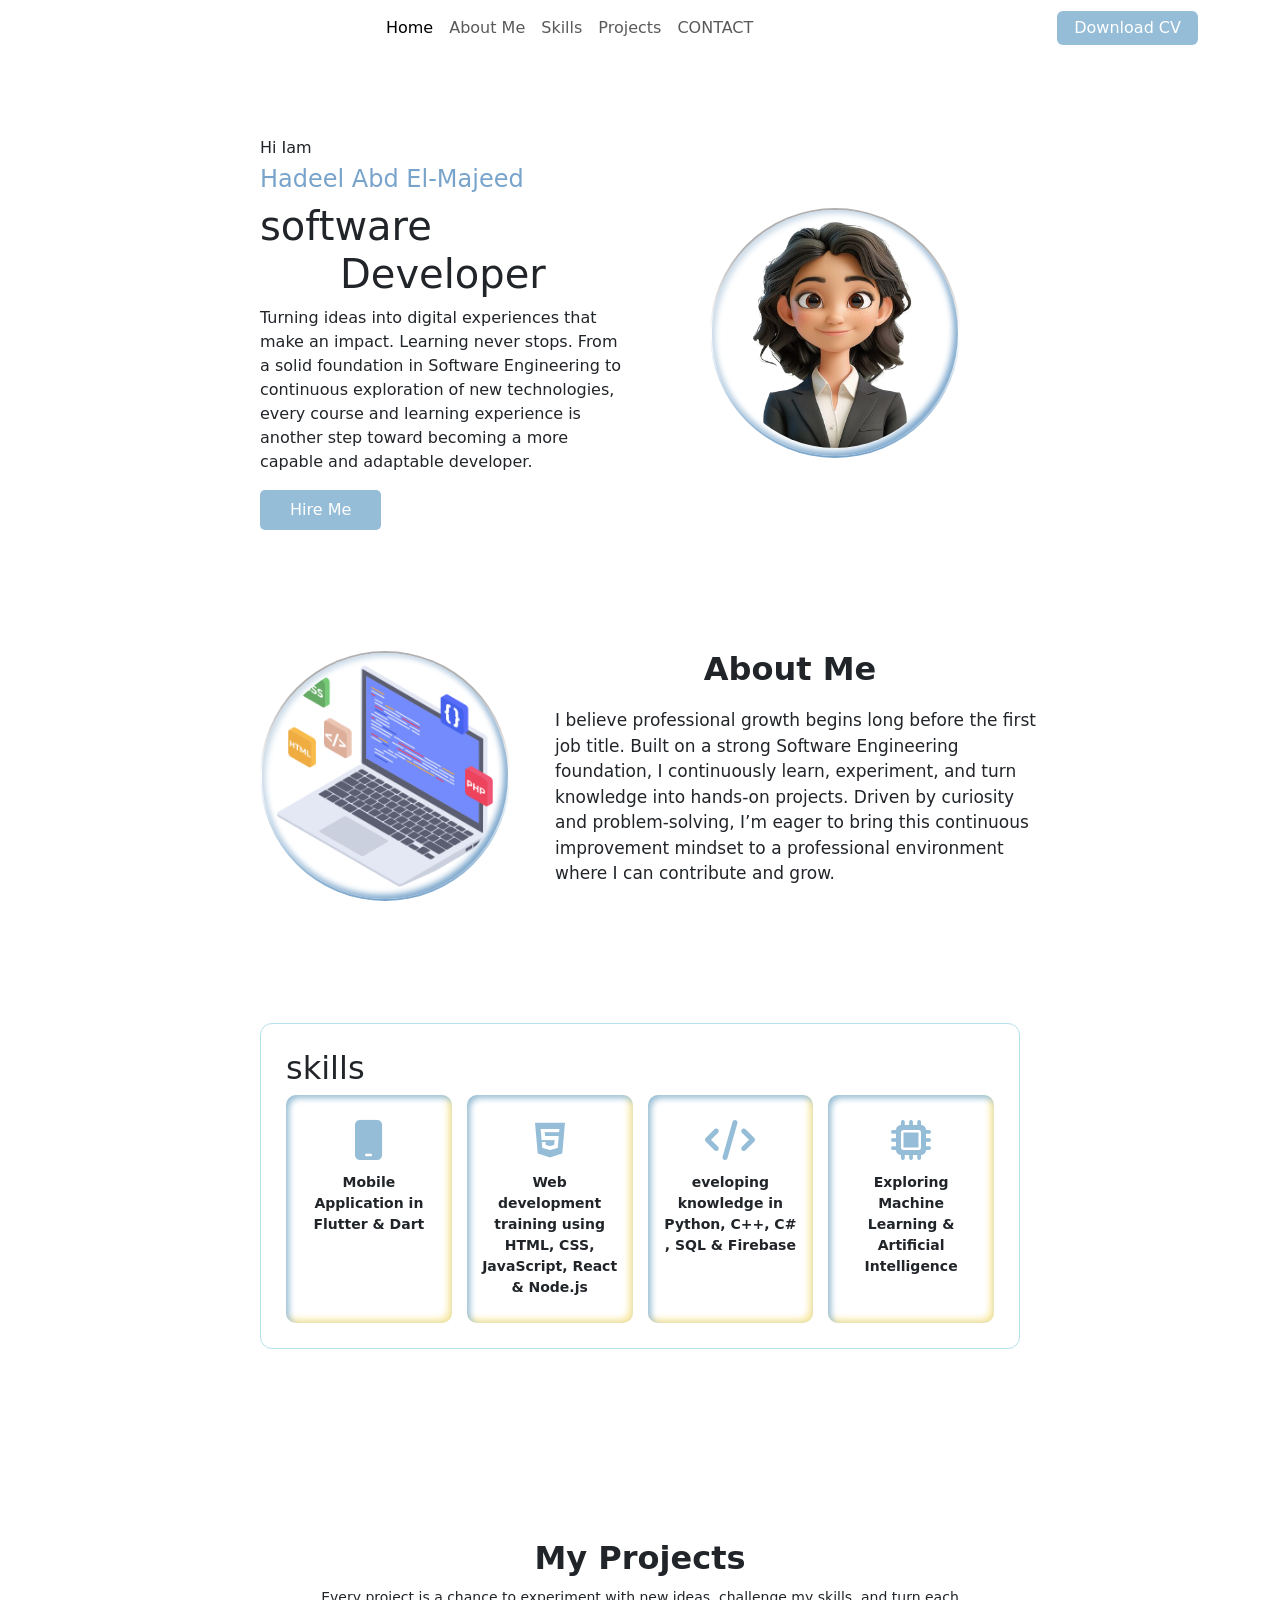
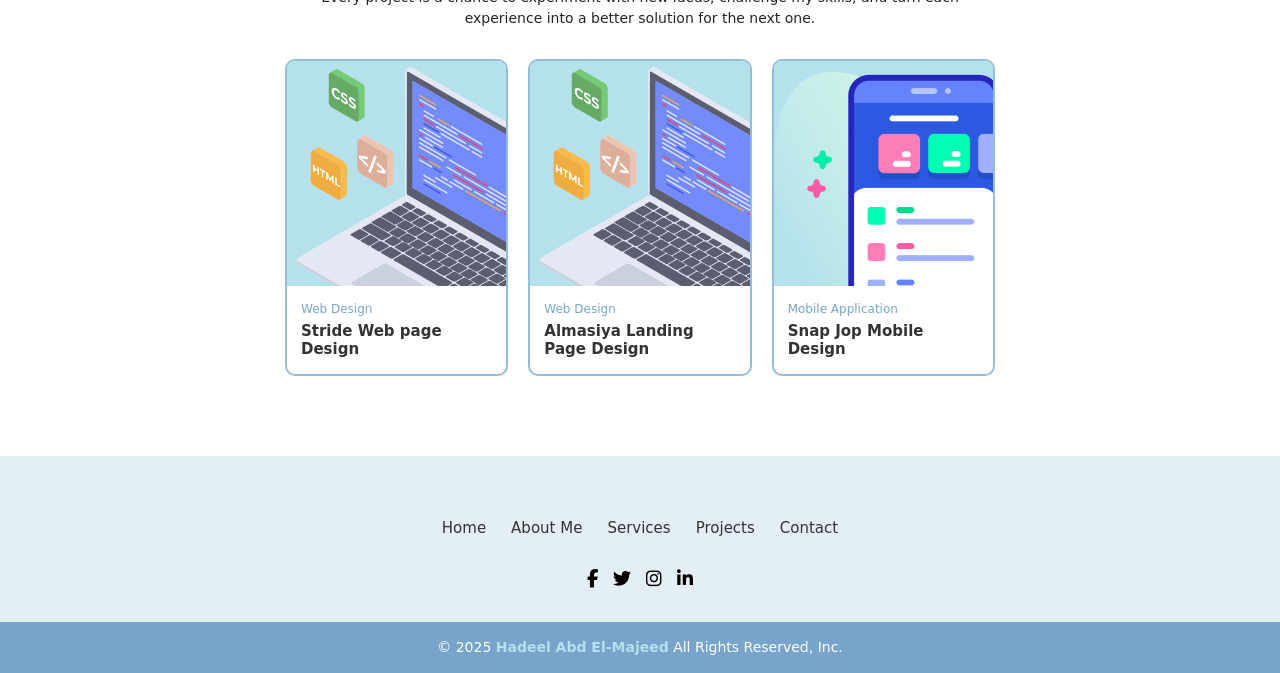
==== index.html @ c2aecb93 "Add" ====
<!doctype html>
<html lang="en">
  <head>
    <meta charset="UTF-8" />
    <meta name="viewport" content="width=device-width, initial-scale=1.0" />
    <title>Portfolio</title>
    <link rel="stylesheet" href="./style/style.css" />
    <link
      rel="stylesheet"
      href="https://cdn-uicons.flaticon.com/uicons-regular-rounded/css/uicons-regular-rounded.css"
    />
    <link
      rel="stylesheet"
      href="https://cdnjs.cloudflare.com/ajax/libs/font-awesome/6.5.1/css/all.min.css"
    />
    <link
      href="https://cdn.jsdelivr.net/npm/bootstrap@5.3.2/dist/css/bootstrap.min.css"
      rel="stylesheet"
    />
  </head>

  <body>
    <nav
      class="navbar navbar-expand-lg ms-auto sticky-top bg-body"
      style="margin-bottom: 50px"
    >
      <div class="container">
        <!--         
      
        <a class="navbar-brand fw-bold" href="#">COMPANY</a> -->

        <button
          class="navbar-toggler"
          type="button"
          data-bs-toggle="collapse"
          data-bs-target="#navbarNav"
          aria-controls="navbarNav"
          aria-expanded="false"
          aria-label="Toggle navigation"
        >
          <span class="navbar-toggler-icon"></span>
        </button>

        <div class="collapse navbar-collapse" id="navbarNav">
          <ul class="navbar-nav mx-auto mb-2 mb-lg-0 text-center">
            <li class="nav-item">
              <a class="nav-link active" aria-current="page" href="#">Home</a>
            </li>
            <li class="nav-item">
              <a class="nav-link" href="#aboutMe">About Me</a>
            </li>
            <li class="nav-item">
              <a class="nav-link" href="#skills-containar">Skills</a>
            </li>
            <li class="nav-item">
              <a class="nav-link" href="#project-containar">Projects</a>
            </li>
            <li class="nav-item">
              <a class="nav-link" href="tel:+962 795188085">CONTACT</a>
            </li>
          </ul>

          <div class="d-flex justify-content-center mt-2 mt-lg-0">
            <a href="#" class="text-decoration-none">
              <a href="./CV/Hadeel CV-1.pdf"
                ><button
                  id="downlaodCv"
                  class="btn px-3 py-1 text-white"
                  style="background-color: #95bdd7"
                >
                  Download CV
                </button></a
              >
            </a>
          </div>
        </div>
      </div>
    </nav>
    <div class="main-container">
      <div id="top-containar" style="margin-top: 10px">
        <div id="containar-info">
          <div id="info">
            <span> Hi Iam </span>
            <h4 id="name">Hadeel Abd El-Majeed</h4>
            <h1 id="job-title">
              software<br />
              <span class="indent-title">Developer</span>
            </h1>

            <p id="description-text">
              Turning ideas into digital experiences that make an impact.
              Learning never stops. From a solid foundation in Software
              Engineering to continuous exploration of new technologies, every
              course and learning experience is another step toward becoming a
              more capable and adaptable developer.
            </p>

            <button id="btn-hire">Hire Me</button>
          </div>
        </div>
        <div id="container-img">
          <div id="img">
            <img
              src="./images/avatar-removebg-preview.png"
              alt="Profile"
              class="avatar-img"
            />
          </div>
          <!-- <div id="icon">
                <a href=""><i class="fa-brands fa-facebook"></i></a>
          </div> -->
        </div>
      </div>

      <div id="aboutMe">
        <div id="aboutMe-img">
          <img src="./images/web-development.png" alt="Profile" />
        </div>
        <div id="aboutMe-info">
          <h2>About Me</h2>
          <p id="paragraph-aboutMe">
            I believe professional growth begins long before the first job
            title. Built on a strong Software Engineering foundation, I
            continuously learn, experiment, and turn knowledge into hands-on
            projects. Driven by curiosity and problem-solving, I’m eager to
            bring this continuous improvement mindset to a professional
            environment where I can contribute and grow.
          </p>
        </div>
      </div>

      <div id="skills-containar">
        <section id="skills-header">
          <h2>skills</h2>
        </section>

        <div id="section-skills">
          <!-- <div class="skills-card">
            <i class="fa-solid fa-chalkboard"></i>
            <p>
              Continuous learning in Software Development & Modern Technologies
            </p>
          </div> -->
          <div class="skills-card">
            <i class="fa-solid fa-mobile"></i>
            <p>Mobile Application in Flutter & Dart</p>
          </div>

          <div class="skills-card">
            <i class="fa-brands fa-html5"></i>
            <p>
              Web development training using HTML, CSS, JavaScript, React &
              Node.js
            </p>
          </div>
          <div class="skills-card">
            <i class="fa-solid fa-code"></i>
            <p>eveloping knowledge in Python, C++, C# , SQL & Firebase</p>
          </div>
          <div class="skills-card">
            <i class="fa-solid fa-microchip"></i>
            <p>Exploring Machine Learning & Artificial Intelligence</p>
          </div>
        </div>
      </div>

      <div id="project-containar">
        <section id="project-header">
          <h2>My Projects</h2>
          <p id="project-desc">
            Every project is a chance to experiment with new ideas, challenge my
            skills, and turn each experience into a better solution for the next
            one.
          </p>
        </section>

        <div id="projects-section">
          <div class="card-project">
            <div class="project-img-wrap">
              <img
                class="project-img"
                src="./images/web-development.png"
                alt="AirCalling Landing Page"
              />
            </div>
            <span class="project-category">Web Design</span>
            <h6 class="project-title">Stride Web page Design</h6>
          </div>

          <div class="card-project">
            <div class="project-img-wrap">
              <img
                class="project-img"
                src="./images/web-development.png"
                alt="Business Landing Page"
              />
            </div>
            <span class="project-category">Web Design</span>
            <h6 class="project-title">Almasiya Landing Page Design</h6>
          </div>

          <div class="card-project">
            <div class="project-img-wrap">
              <img
                class="project-img"
                src="./images/user-interface.png"
                alt="Ecom Web Page"
              />
            </div>
            <span class="project-category">Mobile Application</span>
            <h6 class="project-title">Snap Jop Mobile Design</h6>
          </div>
        </div>
      </div>
    </div>

    <footer class="footer">
      <!-- Top part: white background -->
      <div class="footer-top">
        <!-- Navigation links -->
        <ul class="footer-links">
          <li><a href="#">Home</a></li>
          <li><a href="#">About Me</a></li>
          <li><a href="#">Services</a></li>
          <li><a href="#">Projects</a></li>
          <li><a href="#">Contact</a></li>
        </ul>

        <!-- Social icons -->
        <div class="footer-icons">
          <a href="https://www.facebook.com/share/18kJuqzCCi/?mibextid=wwXIfr"
            ><i class="fa-brands fa-facebook-f"></i
          ></a>
          <a href="https://x.com/hadeelabdelmjed?s=11&t=0XwKX7gct5JsSlhyVmlChg"
            ><i class="fa-brands fa-twitter"></i
          ></a>
          <a
            href="https://www.instagram.com/hadeel_abdelmajeed?stkn=MWpycjRxaXc5cHhhMA%3D%3D&utm_source=qr"
            ><i class="fa-brands fa-instagram"></i
          ></a>
          <a
            href="https://www.linkedin.com/in/hadeel-abd-el-majeed-aa49a2231?utm_source=share_via&utm_content=profile&utm_medium=member_ios"
            ><i class="fa-brands fa-linkedin-in"></i
          ></a>
        </div>
      </div>

      <!-- Bottom part: dark gray bar -->
      <div class="footer-bottom">
        <p>
          © 2025 <span class="brand-name">Hadeel Abd El-Majeed</span> All Rights
          Reserved, Inc.
        </p>
      </div>
    </footer>

    <script src="https://cdn.jsdelivr.net/npm/bootstrap@5.3.2/dist/js/bootstrap.bundle.min.js"></script>
  </body>
</html>
---- style/style.css ----
:root {
  --main-color: #78a4cb;
  --second-color: #95bdd7;
  --third-color: #b4e1eb;
  --accent-color: #f9e8a2;
}


body{
    margin: 0;
  font-family: sans-serif;
}

.main-container {
  min-width: 200px;
  max-width: 800px;
  width: 100%;
  margin: 20px auto;
  padding: 20px;
}

/* ===== Hero ===== */
#top-containar {
  display: grid;
  grid-template-columns: repeat(2, 1fr);
  gap: 20px;
  align-items: center;
}

#container-info,
#aboutMe-info {
  display: flex;
  flex-direction: column;
}

#name {
  color: var(--main-color, red);
  padding-top: 5px;
}

#job-title span {
  margin-left: 80px;
}

#description-text,
#paragraph-aboutMe {
  max-width: 800px;
}

/* Buttons */
#btn-hire {
  align-self: flex-start;
  border: none;
  padding: 8px 30px;
  border-radius: 5px;
  background-color: var(--second-color);
  color: white;
  cursor: pointer;
  transition: background-color 0.3s ease;
  -webkit-animation: bounce-top 0.9s both;
	 animation: bounce-top 0.9s both;
}

@-webkit-keyframes btn-hire {
  0% {
    -webkit-transform: translateY(-45px);
            transform: translateY(-45px);
    -webkit-animation-timing-function: ease-in;
            animation-timing-function: ease-in;
    opacity: 1;
  }
  24% {
    opacity: 1;
  }
  40% {
    -webkit-transform: translateY(-24px);
            transform: translateY(-24px);
    -webkit-animation-timing-function: ease-in;
            animation-timing-function: ease-in;
  }
  65% {
    -webkit-transform: translateY(-12px);
            transform: translateY(-12px);
    -webkit-animation-timing-function: ease-in;
            animation-timing-function: ease-in;
  }
  82% {
    -webkit-transform: translateY(-6px);
            transform: translateY(-6px);
    -webkit-animation-timing-function: ease-in;
            animation-timing-function: ease-in;
  }
  93% {
    -webkit-transform: translateY(-4px);
            transform: translateY(-4px);
    -webkit-animation-timing-function: ease-in;
            animation-timing-function: ease-in;
  }
  25%,
  55%,
  75%,
  87% {
    -webkit-transform: translateY(0px);
            transform: translateY(0px);
    -webkit-animation-timing-function: ease-out;
            animation-timing-function: ease-out;
  }
  100% {
    -webkit-transform: translateY(0px);
            transform: translateY(0px);
    -webkit-animation-timing-function: ease-out;
            animation-timing-function: ease-out;
    opacity: 1;
  }
}
@keyframes bounce-top {
  0% {
    -webkit-transform: translateY(-45px);
            transform: translateY(-45px);
    -webkit-animation-timing-function: ease-in;
            animation-timing-function: ease-in;
    opacity: 1;
  }
  24% {
    opacity: 1;
  }
  40% {
    -webkit-transform: translateY(-24px);
            transform: translateY(-24px);
    -webkit-animation-timing-function: ease-in;
            animation-timing-function: ease-in;
  }
  65% {
    -webkit-transform: translateY(-12px);
            transform: translateY(-12px);
    -webkit-animation-timing-function: ease-in;
            animation-timing-function: ease-in;
  }
  82% {
    -webkit-transform: translateY(-6px);
            transform: translateY(-6px);
    -webkit-animation-timing-function: ease-in;
            animation-timing-function: ease-in;
  }
  93% {
    -webkit-transform: translateY(-4px);
            transform: translateY(-4px);
    -webkit-animation-timing-function: ease-in;
            animation-timing-function: ease-in;
  }
  25%,
  55%,
  75%,
  87% {
    -webkit-transform: translateY(0px);
            transform: translateY(0px);
    -webkit-animation-timing-function: ease-out;
            animation-timing-function: ease-out;
  }
  100% {
    -webkit-transform: translateY(0px);
            transform: translateY(0px);
    -webkit-animation-timing-function: ease-out;
            animation-timing-function: ease-out;
    opacity: 1;
  }
}


#btn-hire:hover {
  background-color: var(--accent-color);
  color: #333;
}

/* Image Containers */
#container-img,
#aboutMe-img {
  width: 250px;
  height: 250px;
  margin: 0 auto;
  border: 2px solid transparent;
  border-radius: 50%;
  background:
    linear-gradient(#ffffff, #ffffff) padding-box,
    linear-gradient(to bottom, #b3b0b0 15%, #ffffff 50%, #78a4cb 100%) border-box;
  box-shadow:
    rgb(204, 219, 232) 3px 3px 6px 0px inset,
    #78a4cb -3px -3px 6px 1px inset;
  padding: 8px;
  display: flex;
  align-items: center;
  justify-content: center;
}


#container-img img,
#aboutMe-img img {
  width: 100%;
  height: 100%;
  border-radius: 50%;
  object-fit: cover;
}

/* ===== About Me ===== */
#aboutMe {
  display: grid;
  grid-template-columns: repeat(2, 1fr);
  gap: 20px;
  margin: 100px 0;
  align-items: center;
}


#aboutMe-info {
  margin: 20px 10px;
  width: 500px;
}

#aboutMe-info h2 {
  text-align: center;
  margin-bottom: 20px;
  font-weight: bold;
}

#paragraph-aboutMe {
  padding-left: 15px;
  font-size: 17px;
}

/* ===== Skills ===== */
#skills-containar  {
  width: 100%;
  padding: 25px;
  border-radius: 12px;
  border: 1px solid var(--third-color);
}

#skills-title {
  font-size: 45px;
  margin-bottom: 25px;
}

#section-skills , #projects-section{
  display: grid;
  grid-template-columns: repeat(4, 1fr); 
  gap: 15px;

}

.skills-card {
  min-width: 0; 
  display: flex;
  flex-direction: column;
  align-items: center;
  text-align: center;
  padding: 25px 15px;
  border-radius: 10px;
  box-shadow:
    #95bdd7 3px 3px 6px 0px inset,
    #f9e8a2 -3px -3px 6px 1px inset;
    transition: background-color 0.3s ease;
}

.skills-card:hover{
    background-color:var( --accent-color) ;
      transform: translateY(-12px) scale(1.02);
      /* box-shadow: 0 20px 30px rgba(43, 127, 255, 0.15); */
      box-shadow: rgba(141, 171, 205, 0.3) 0px 0px 0px 3px;

}

.skills-card i {
  font-size: 40px;
  color: var(--second-color);
  margin-bottom: 12px;
}

.skills-card p {
  font-size: 14px;
  font-weight: bold;
  margin: 0;
}


/* ===== Projects ===== */


#project-containar {
  margin-top: 150px;
  width: 100%;
  padding: 40px 25px;
  border-radius: 12px;
  /* background-color: var(--second-color); */
  text-align: center;
}

#project-header h2 {
  /* color: white; */
  font-weight: bold;
  margin-bottom: 10px;
}

#project-desc {
  /* color: #eef5fa; */
  max-width: 900px;
 
  margin: 0 auto 30px;
  font-size: 14px;
}

#projects-section {
  display: grid;
  grid-template-columns: repeat(3, 1fr);
  gap: 20px;
  text-align: left;
}

.card-project {
  display: flex;
  flex-direction: column;
  align-items: flex-start;
  /* background-color: var(--second-color); */
  border-radius: 10px;
  border: 2px solid var(--second-color);
  /* height: 300px; */
  overflow: hidden;
  transition: transform 0.3s ease, box-shadow 0.3s ease;
}

.card-project:hover {
  transform: translateY(-8px);
  box-shadow: rgba(0, 0, 0, 0.2) 0px 10px 20px;
}

.project-img-wrap {
  width: 200;
  aspect-ratio: 4 / 3;
  background-color: var(--third-color);
  overflow: hidden;
}

.project-img {
  width: 300px;
  height: 300px;
  object-fit: cover;
}

.project-category {
  font-size: 12px;
  color: var(--main-color);
  padding: 14px 14px 0;
}

.project-title {
  font-size: 15px;
  font-weight: bold;
  padding: 4px 14px 16px;
  margin: 0;
  color: #333;
}




/* ===== Footer ===== */

.footer-top {
  background-color: #95bdd741;
  padding: 60px 20px 30px;
  text-align: center;
}

/* Nav links */
.footer-links {
  list-style: none;
  display: flex;
  justify-content: center;
  gap: 25px;
  margin: 0 0 25px 0;
  padding: 0;
}

.footer-links li a {
  text-decoration: none;
  color: #333;
  font-size: 15px;
}

.footer-links li a:hover {
  color: var(--main-color);
}

/* Social icons */
.footer-icons {
  display: flex;
  justify-content: center;
  gap: 15px;
}

.footer-icons a {
  color: black;
  font-size: 18px;
  text-decoration: none;
}

.footer-icons a:hover {
  color: var(--main-color);
}

/* Bottom gray bar */
.footer-bottom {
  background-color: var(--main-color);
  padding: 15px;
  text-align: center;
}

.footer-bottom p {
  margin: 0;
  color: white;
  font-size: 14px;
}

.brand-name {
  color: var(--third-color);
  font-weight: bold;
}

/* ===== Mobile ===== */
@media (max-width: 600px) {
  #top-containar,
  #aboutMe {
    grid-template-columns: 1fr;
  }

  #job-title span {
    margin-left: 40px;
  }

  #section-skills {
    grid-template-columns: repeat(2, 1fr);
  }
}


@media (max-width: 1200px) {
  #project-containar {
    max-width: 900px;
    margin-left: auto;
    margin-right: auto;
  }
}


@media (max-width: 992px) {
  #project-containar {
    margin-top: 80px;
    padding: 30px 15px;
  }

  #projects-section {
    grid-template-columns: repeat(2, 1fr);
    gap: 16px;
  }
}


@media (max-width: 768px) {
  #project-header h2 {
    font-size: 26px;
  }

  #project-desc {
    font-size: 13px;
    padding: 0 10px;
  }
}


@media (max-width: 480px) {
  #project-containar {
    margin-top: 60px;
    padding: 25px 10px;
  }

  #projects-section {
    grid-template-columns: 1fr;
    gap: 20px;
  }

  .project-title {
    font-size: 14px;
  }

  .project-category {
    font-size: 11px;
  }
}
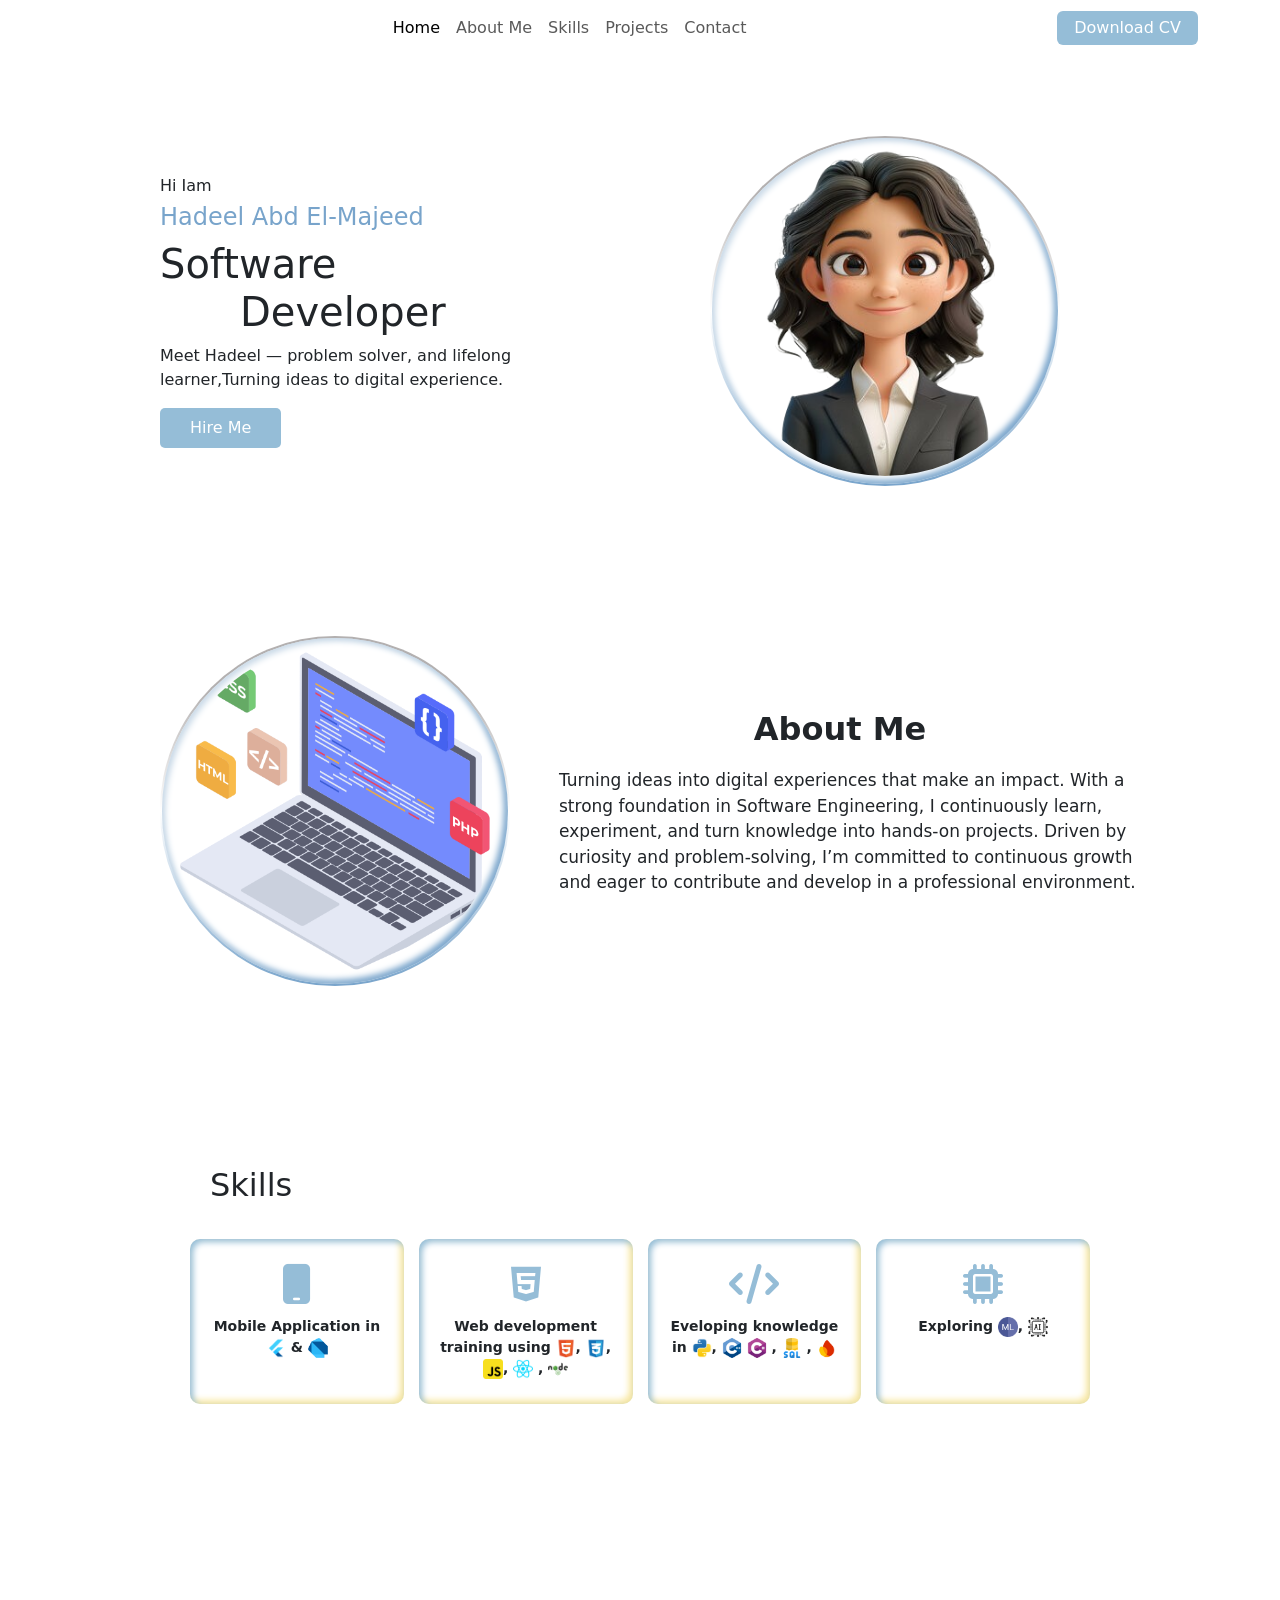
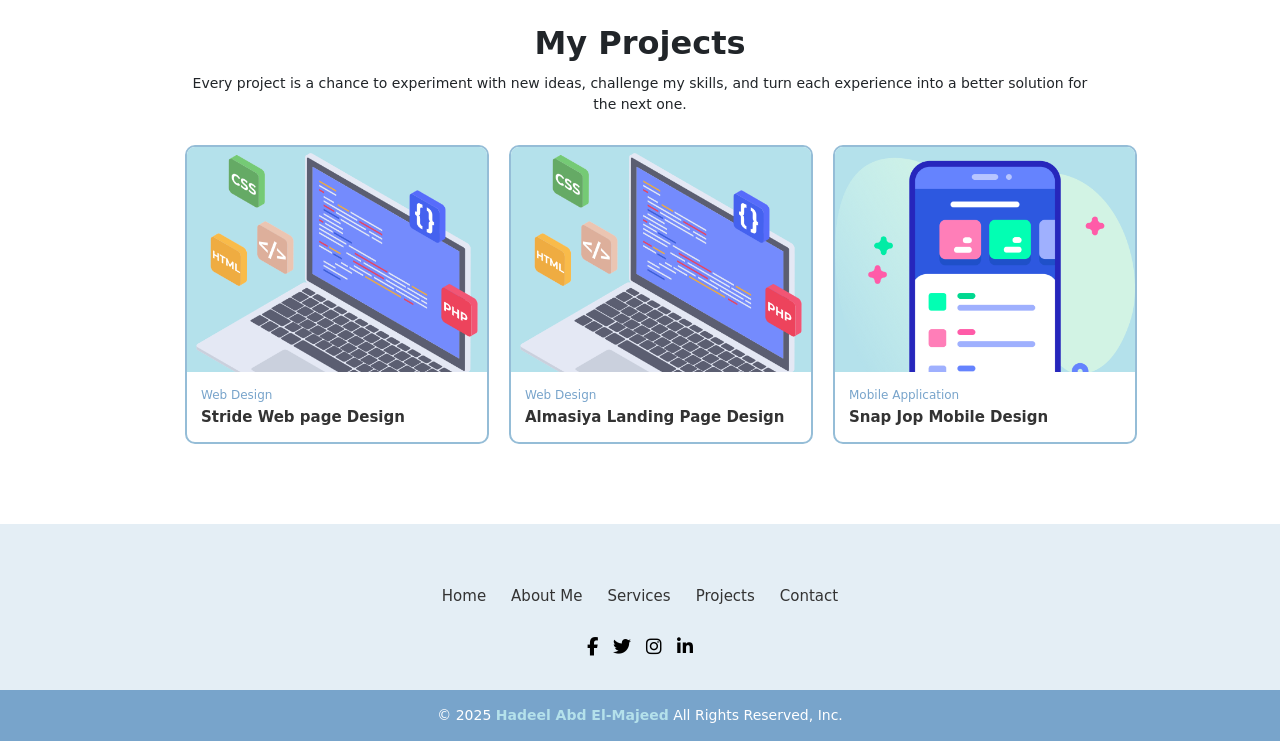
==== commit cf7415ef: "update" ====
--- a/index.html
+++ b/index.html
@@ -56,18 +56,14 @@
               <a class="nav-link" href="#project-containar">Projects</a>
             </li>
             <li class="nav-item">
-              <a class="nav-link" href="tel:+962 795188085">CONTACT</a>
+              <a class="nav-link" href="tel:+962 795188085">Contact</a>
             </li>
           </ul>
 
           <div class="d-flex justify-content-center mt-2 mt-lg-0">
             <a href="#" class="text-decoration-none">
-              <a href="./CV/Hadeel CV-1.pdf"
-                ><button
-                  id="downlaodCv"
-                  class="btn px-3 py-1 text-white"
-                  style="background-color: #95bdd7"
-                >
+              <a href="./assets/CV/Hadeel CV-1.pdf"
+                ><button id="downlaodCv" class="btn px-3 py-1 text-white">
                   Download CV
                 </button></a
               >
@@ -76,32 +72,29 @@
         </div>
       </div>
     </nav>
-    <div class="main-container">
+    <main class="main-container">
       <div id="top-containar" style="margin-top: 10px">
         <div id="containar-info">
           <div id="info">
             <span> Hi Iam </span>
             <h4 id="name">Hadeel Abd El-Majeed</h4>
             <h1 id="job-title">
-              software<br />
+              Software<br />
               <span class="indent-title">Developer</span>
             </h1>
 
             <p id="description-text">
-              Turning ideas into digital experiences that make an impact.
-              Learning never stops. From a solid foundation in Software
-              Engineering to continuous exploration of new technologies, every
-              course and learning experience is another step toward becoming a
-              more capable and adaptable developer.
-            </p>
-
-            <button id="btn-hire">Hire Me</button>
+              Meet Hadeel — problem solver, and lifelong learner,Turning ideas
+              to digital experience.
+            </p>
+
+            <a href="emailto:"><button id="btn-hire">Hire Me</button></a>
           </div>
         </div>
         <div id="container-img">
           <div id="img">
             <img
-              src="./images/avatar-removebg-preview.png"
+              src="./assets/images/avatar-removebg-preview.png"
               alt="Profile"
               class="avatar-img"
             />
@@ -114,52 +107,138 @@
 
       <div id="aboutMe">
         <div id="aboutMe-img">
-          <img src="./images/web-development.png" alt="Profile" />
+          <img src="./assets/images/web-development.png" alt="Profile" />
         </div>
         <div id="aboutMe-info">
           <h2>About Me</h2>
           <p id="paragraph-aboutMe">
-            I believe professional growth begins long before the first job
-            title. Built on a strong Software Engineering foundation, I
-            continuously learn, experiment, and turn knowledge into hands-on
-            projects. Driven by curiosity and problem-solving, I’m eager to
-            bring this continuous improvement mindset to a professional
-            environment where I can contribute and grow.
+            Turning ideas into digital experiences that make an impact. With a
+            strong foundation in Software Engineering, I continuously learn,
+            experiment, and turn knowledge into hands-on projects. Driven by
+            curiosity and problem-solving, I’m committed to continuous growth
+            and eager to contribute and develop in a professional environment.
           </p>
         </div>
       </div>
 
       <div id="skills-containar">
-        <section id="skills-header">
-          <h2>skills</h2>
+        <section id="skills-title">
+          <h2>Skills</h2>
         </section>
 
         <div id="section-skills">
-          <!-- <div class="skills-card">
-            <i class="fa-solid fa-chalkboard"></i>
-            <p>
-              Continuous learning in Software Development & Modern Technologies
-            </p>
-          </div> -->
           <div class="skills-card">
             <i class="fa-solid fa-mobile"></i>
-            <p>Mobile Application in Flutter & Dart</p>
+            <p>
+              Mobile Application in
+              <img
+                class="icon-skills"
+                src="./assets/images/flutter-svgrepo-com.png"
+                alt="flutter "
+                title="Flutter"
+              />
+              &
+              <img
+                class="icon-skills"
+                src="./assets/images/Dart_logo.png"
+                alt="dart "
+                title="Dart"
+              />
+            </p>
           </div>
 
           <div class="skills-card">
             <i class="fa-brands fa-html5"></i>
             <p>
-              Web development training using HTML, CSS, JavaScript, React &
-              Node.js
+              Web development training using
+              <img
+                class="icon-skills"
+                src="./assets/images/html-5-svgrepo-com.png"
+                alt="html "
+                title="HTML"
+              />,
+              <img
+                class="icon-skills"
+                src="./assets/images/css-3-svgrepo-com.png"
+                alt="CSS "
+                title="CSS"
+              />,
+              <img
+                class="icon-skills"
+                src="./assets/images/javascript-svgrepo-com.png"
+                alt="javascript "
+                title="JavaScript"
+              />,
+              <img
+                class="icon-skills"
+                src="./assets/images/reactjs-svgrepo-com.png"
+                alt="reactjs"
+                title="ReactJs"
+              />
+              ,
+              <img
+                class="icon-skills"
+                src="./assets/images/nodejs-1-logo-svgrepo-com.png"
+                alt="nodejs"
+                title="NodeJs"
+              />
             </p>
           </div>
           <div class="skills-card">
             <i class="fa-solid fa-code"></i>
-            <p>eveloping knowledge in Python, C++, C# , SQL & Firebase</p>
+            <p>
+              Eveloping knowledge in
+              <img
+                class="icon-skills"
+                src="./assets/images/python-svgrepo-com.png"
+                alt="python-svgrepo-com"
+                title="Python"
+              />,
+              <img
+                class="icon-skills"
+                src="./assets/images/c-.png"
+                alt="c++"
+                title="C++"
+              />
+              <img
+                class="icon-skills"
+                src="./assets/images/c-sharp.png"
+                alt="c#"
+                title="C#"
+              />
+              ,
+              <img
+                class="icon-skills"
+                src="./assets/images/sql-server.png"
+                alt="SQL"
+                title="SQL"
+              />
+              ,
+              <img
+                class="icon-skills"
+                src="./assets/images/firebaselogo.png"
+                alt="firebase"
+                title="Firebase"
+              />
+            </p>
           </div>
           <div class="skills-card">
             <i class="fa-solid fa-microchip"></i>
-            <p>Exploring Machine Learning & Artificial Intelligence</p>
+            <p>
+              Exploring
+              <img
+                class="icon-skills"
+                src="./assets/images/ml.png"
+                alt="Machine Learning"
+                title="Machine Learning"
+              />,
+              <img
+                class="icon-skills"
+                src="./assets/images/AI.png"
+                alt="Artificial Intelligence"
+                title="Artificial Intelligence"
+              />
+            </p>
           </div>
         </div>
       </div>
@@ -175,44 +254,50 @@
         </section>
 
         <div id="projects-section">
-          <div class="card-project">
-            <div class="project-img-wrap">
-              <img
-                class="project-img"
-                src="./images/web-development.png"
-                alt="AirCalling Landing Page"
-              />
+          <a href="#" class="project-link">
+            <div class="card-project">
+              <div class="project-img-wrap">
+                <img
+                  class="project-img"
+                  src="./assets/images/web-development.png"
+                  alt="AirCalling Landing Page"
+                />
+              </div>
+              <span class="project-category">Web Design</span>
+              <h6 class="project-title">Stride Web page Design</h6>
+            </div></a
+          >
+
+          <a href="#" class="project-link">
+            <div class="card-project">
+              <div class="project-img-wrap">
+                <img
+                  class="project-img"
+                  src="./assets/images/web-development.png"
+                  alt="Business Landing Page"
+                />
+              </div>
+              <span class="project-category">Web Design</span>
+              <h6 class="project-title">Almasiya Landing Page Design</h6>
             </div>
-            <span class="project-category">Web Design</span>
-            <h6 class="project-title">Stride Web page Design</h6>
-          </div>
-
-          <div class="card-project">
-            <div class="project-img-wrap">
-              <img
-                class="project-img"
-                src="./images/web-development.png"
-                alt="Business Landing Page"
-              />
+          </a>
+
+          <a href="#" class="project-link">
+            <div class="card-project">
+              <div class="project-img-wrap">
+                <img
+                  class="project-img"
+                  src="./assets/images/user-interface.png"
+                  alt="Ecom Web Page"
+                />
+              </div>
+              <span class="project-category">Mobile Application</span>
+              <h6 class="project-title">Snap Jop Mobile Design</h6>
             </div>
-            <span class="project-category">Web Design</span>
-            <h6 class="project-title">Almasiya Landing Page Design</h6>
-          </div>
-
-          <div class="card-project">
-            <div class="project-img-wrap">
-              <img
-                class="project-img"
-                src="./images/user-interface.png"
-                alt="Ecom Web Page"
-              />
-            </div>
-            <span class="project-category">Mobile Application</span>
-            <h6 class="project-title">Snap Jop Mobile Design</h6>
-          </div>
-        </div>
-      </div>
-    </div>
+          </a>
+        </div>
+      </div>
+    </main>
 
     <footer class="footer">
       <!-- Top part: white background -->
--- a/style/style.css
+++ b/style/style.css
@@ -6,20 +6,33 @@
 }
 
 
-body{
-    margin: 0;
+body {
+  margin: 0;
   font-family: sans-serif;
 }
 
+#downlaodCv {
+  background-color: var(--second-color);
+}
+
+#downlaodCv:hover {
+  background-color: var(--accent-color);
+  color: #333;
+  box-shadow: rgba(50, 50, 93, 0.25) 0px 50px 100px -20px,
+    rgba(0, 0, 0, 0.3) 0px 30px 60px -30px,
+    rgba(10, 37, 64, 0.35) 0px -2px 6px 0px inset;
+
+}
+
 .main-container {
-  min-width: 200px;
-  max-width: 800px;
+  min-width: 400px;
+  max-width: 1000px;
   width: 100%;
   margin: 20px auto;
   padding: 20px;
 }
 
-/* ===== Hero ===== */
+/* ===== Top ===== */
 #top-containar {
   display: grid;
   grid-template-columns: repeat(2, 1fr);
@@ -44,7 +57,7 @@
 
 #description-text,
 #paragraph-aboutMe {
-  max-width: 800px;
+  max-width: 900px;
 }
 
 /* Buttons */
@@ -58,110 +71,125 @@
   cursor: pointer;
   transition: background-color 0.3s ease;
   -webkit-animation: bounce-top 0.9s both;
-	 animation: bounce-top 0.9s both;
+  animation: bounce-top 0.9s both;
 }
 
 @-webkit-keyframes btn-hire {
   0% {
     -webkit-transform: translateY(-45px);
-            transform: translateY(-45px);
-    -webkit-animation-timing-function: ease-in;
-            animation-timing-function: ease-in;
+    transform: translateY(-45px);
+    -webkit-animation-timing-function: ease-in;
+    animation-timing-function: ease-in;
     opacity: 1;
   }
+
   24% {
     opacity: 1;
   }
+
   40% {
     -webkit-transform: translateY(-24px);
-            transform: translateY(-24px);
-    -webkit-animation-timing-function: ease-in;
-            animation-timing-function: ease-in;
-  }
+    transform: translateY(-24px);
+    -webkit-animation-timing-function: ease-in;
+    animation-timing-function: ease-in;
+  }
+
   65% {
     -webkit-transform: translateY(-12px);
-            transform: translateY(-12px);
-    -webkit-animation-timing-function: ease-in;
-            animation-timing-function: ease-in;
-  }
+    transform: translateY(-12px);
+    -webkit-animation-timing-function: ease-in;
+    animation-timing-function: ease-in;
+  }
+
   82% {
     -webkit-transform: translateY(-6px);
-            transform: translateY(-6px);
-    -webkit-animation-timing-function: ease-in;
-            animation-timing-function: ease-in;
-  }
+    transform: translateY(-6px);
+    -webkit-animation-timing-function: ease-in;
+    animation-timing-function: ease-in;
+  }
+
   93% {
     -webkit-transform: translateY(-4px);
-            transform: translateY(-4px);
-    -webkit-animation-timing-function: ease-in;
-            animation-timing-function: ease-in;
-  }
+    transform: translateY(-4px);
+    -webkit-animation-timing-function: ease-in;
+    animation-timing-function: ease-in;
+  }
+
   25%,
   55%,
   75%,
   87% {
     -webkit-transform: translateY(0px);
-            transform: translateY(0px);
+    transform: translateY(0px);
     -webkit-animation-timing-function: ease-out;
-            animation-timing-function: ease-out;
-  }
+    animation-timing-function: ease-out;
+  }
+
   100% {
     -webkit-transform: translateY(0px);
-            transform: translateY(0px);
+    transform: translateY(0px);
     -webkit-animation-timing-function: ease-out;
-            animation-timing-function: ease-out;
+    animation-timing-function: ease-out;
     opacity: 1;
   }
 }
+
 @keyframes bounce-top {
   0% {
     -webkit-transform: translateY(-45px);
-            transform: translateY(-45px);
-    -webkit-animation-timing-function: ease-in;
-            animation-timing-function: ease-in;
+    transform: translateY(-45px);
+    -webkit-animation-timing-function: ease-in;
+    animation-timing-function: ease-in;
     opacity: 1;
   }
+
   24% {
     opacity: 1;
   }
+
   40% {
     -webkit-transform: translateY(-24px);
-            transform: translateY(-24px);
-    -webkit-animation-timing-function: ease-in;
-            animation-timing-function: ease-in;
-  }
+    transform: translateY(-24px);
+    -webkit-animation-timing-function: ease-in;
+    animation-timing-function: ease-in;
+  }
+
   65% {
     -webkit-transform: translateY(-12px);
-            transform: translateY(-12px);
-    -webkit-animation-timing-function: ease-in;
-            animation-timing-function: ease-in;
-  }
+    transform: translateY(-12px);
+    -webkit-animation-timing-function: ease-in;
+    animation-timing-function: ease-in;
+  }
+
   82% {
     -webkit-transform: translateY(-6px);
-            transform: translateY(-6px);
-    -webkit-animation-timing-function: ease-in;
-            animation-timing-function: ease-in;
-  }
+    transform: translateY(-6px);
+    -webkit-animation-timing-function: ease-in;
+    animation-timing-function: ease-in;
+  }
+
   93% {
     -webkit-transform: translateY(-4px);
-            transform: translateY(-4px);
-    -webkit-animation-timing-function: ease-in;
-            animation-timing-function: ease-in;
-  }
+    transform: translateY(-4px);
+    -webkit-animation-timing-function: ease-in;
+    animation-timing-function: ease-in;
+  }
+
   25%,
   55%,
   75%,
   87% {
     -webkit-transform: translateY(0px);
-            transform: translateY(0px);
+    transform: translateY(0px);
     -webkit-animation-timing-function: ease-out;
-            animation-timing-function: ease-out;
-  }
+    animation-timing-function: ease-out;
+  }
+
   100% {
     -webkit-transform: translateY(0px);
-            transform: translateY(0px);
+    transform: translateY(0px);
     -webkit-animation-timing-function: ease-out;
-            animation-timing-function: ease-out;
+    animation-timing-function: ease-out;
     opacity: 1;
   }
 }
@@ -175,8 +203,8 @@
 /* Image Containers */
 #container-img,
 #aboutMe-img {
-  width: 250px;
-  height: 250px;
+  width: 350px;
+  height: 350px;
   margin: 0 auto;
   border: 2px solid transparent;
   border-radius: 50%;
@@ -206,14 +234,14 @@
   display: grid;
   grid-template-columns: repeat(2, 1fr);
   gap: 20px;
-  margin: 100px 0;
+  margin: 150px 0;
   align-items: center;
 }
 
 
 #aboutMe-info {
   margin: 20px 10px;
-  width: 500px;
+  width: 600px;
 }
 
 #aboutMe-info h2 {
@@ -223,32 +251,35 @@
 }
 
 #paragraph-aboutMe {
-  padding-left: 15px;
+  padding-left: 19px;
   font-size: 17px;
 }
 
 /* ===== Skills ===== */
-#skills-containar  {
+#skills-containar {
+  padding: 100px 0;
   width: 100%;
-  padding: 25px;
-  border-radius: 12px;
-  border: 1px solid var(--third-color);
+  padding: 30px;
+  /* border-radius: 12px; */
+  /* border: 1px solid var(--third-color); */
+
 }
 
 #skills-title {
   font-size: 45px;
-  margin-bottom: 25px;
-}
-
-#section-skills , #projects-section{
+  margin-left: 20px;
+  margin-bottom: 35px;
+}
+
+#section-skills, #projects-section {
   display: grid;
-  grid-template-columns: repeat(4, 1fr); 
+  grid-template-columns: repeat(4, 1fr);
   gap: 15px;
 
 }
 
 .skills-card {
-  min-width: 0; 
+  min-width: 0;
   display: flex;
   flex-direction: column;
   align-items: center;
@@ -258,14 +289,13 @@
   box-shadow:
     #95bdd7 3px 3px 6px 0px inset,
     #f9e8a2 -3px -3px 6px 1px inset;
-    transition: background-color 0.3s ease;
-}
-
-.skills-card:hover{
-    background-color:var( --accent-color) ;
-      transform: translateY(-12px) scale(1.02);
-      /* box-shadow: 0 20px 30px rgba(43, 127, 255, 0.15); */
-      box-shadow: rgba(141, 171, 205, 0.3) 0px 0px 0px 3px;
+  transition: background-color 0.3s ease;
+}
+
+.skills-card:hover {
+  background-color: var(--accent-color);
+  transform: translateY(-12px) scale(1.02);
+  box-shadow: rgba(141, 171, 205, 0.3) 0px 0px 0px 3px;
 
 }
 
@@ -279,6 +309,11 @@
   font-size: 14px;
   font-weight: bold;
   margin: 0;
+}
+
+.icon-skills {
+  width: 20px;
+  height: 20px;
 }
 
 
@@ -303,7 +338,7 @@
 #project-desc {
   /* color: #eef5fa; */
   max-width: 900px;
- 
+
   margin: 0 auto 30px;
   font-size: 14px;
 }
@@ -330,6 +365,9 @@
 .card-project:hover {
   transform: translateY(-8px);
   box-shadow: rgba(0, 0, 0, 0.2) 0px 10px 20px;
+  box-shadow: rgba(50, 50, 93, 0.25) 0px 50px 100px -20px,
+    rgba(0, 0, 0, 0.3) 0px 30px 60px -30px,
+    rgba(10, 37, 64, 0.35) 0px -2px 6px 0px inset;
 }
 
 .project-img-wrap {
@@ -357,6 +395,10 @@
   padding: 4px 14px 16px;
   margin: 0;
   color: #333;
+}
+
+.project-link {
+  text-decoration: none;
 }
 
 
@@ -427,17 +469,25 @@
 
 /* ===== Mobile ===== */
 @media (max-width: 600px) {
+
   #top-containar,
   #aboutMe {
     grid-template-columns: 1fr;
-  }
+    margin: 5px 0;
+  }
+
+  #aboutMe-info {
+  margin: 0 10px;
+  width: 300px;
+}
+
 
   #job-title span {
     margin-left: 40px;
   }
 
   #section-skills {
-    grid-template-columns: repeat(2, 1fr);
+    grid-template-columns: 1fr;
   }
 }
 
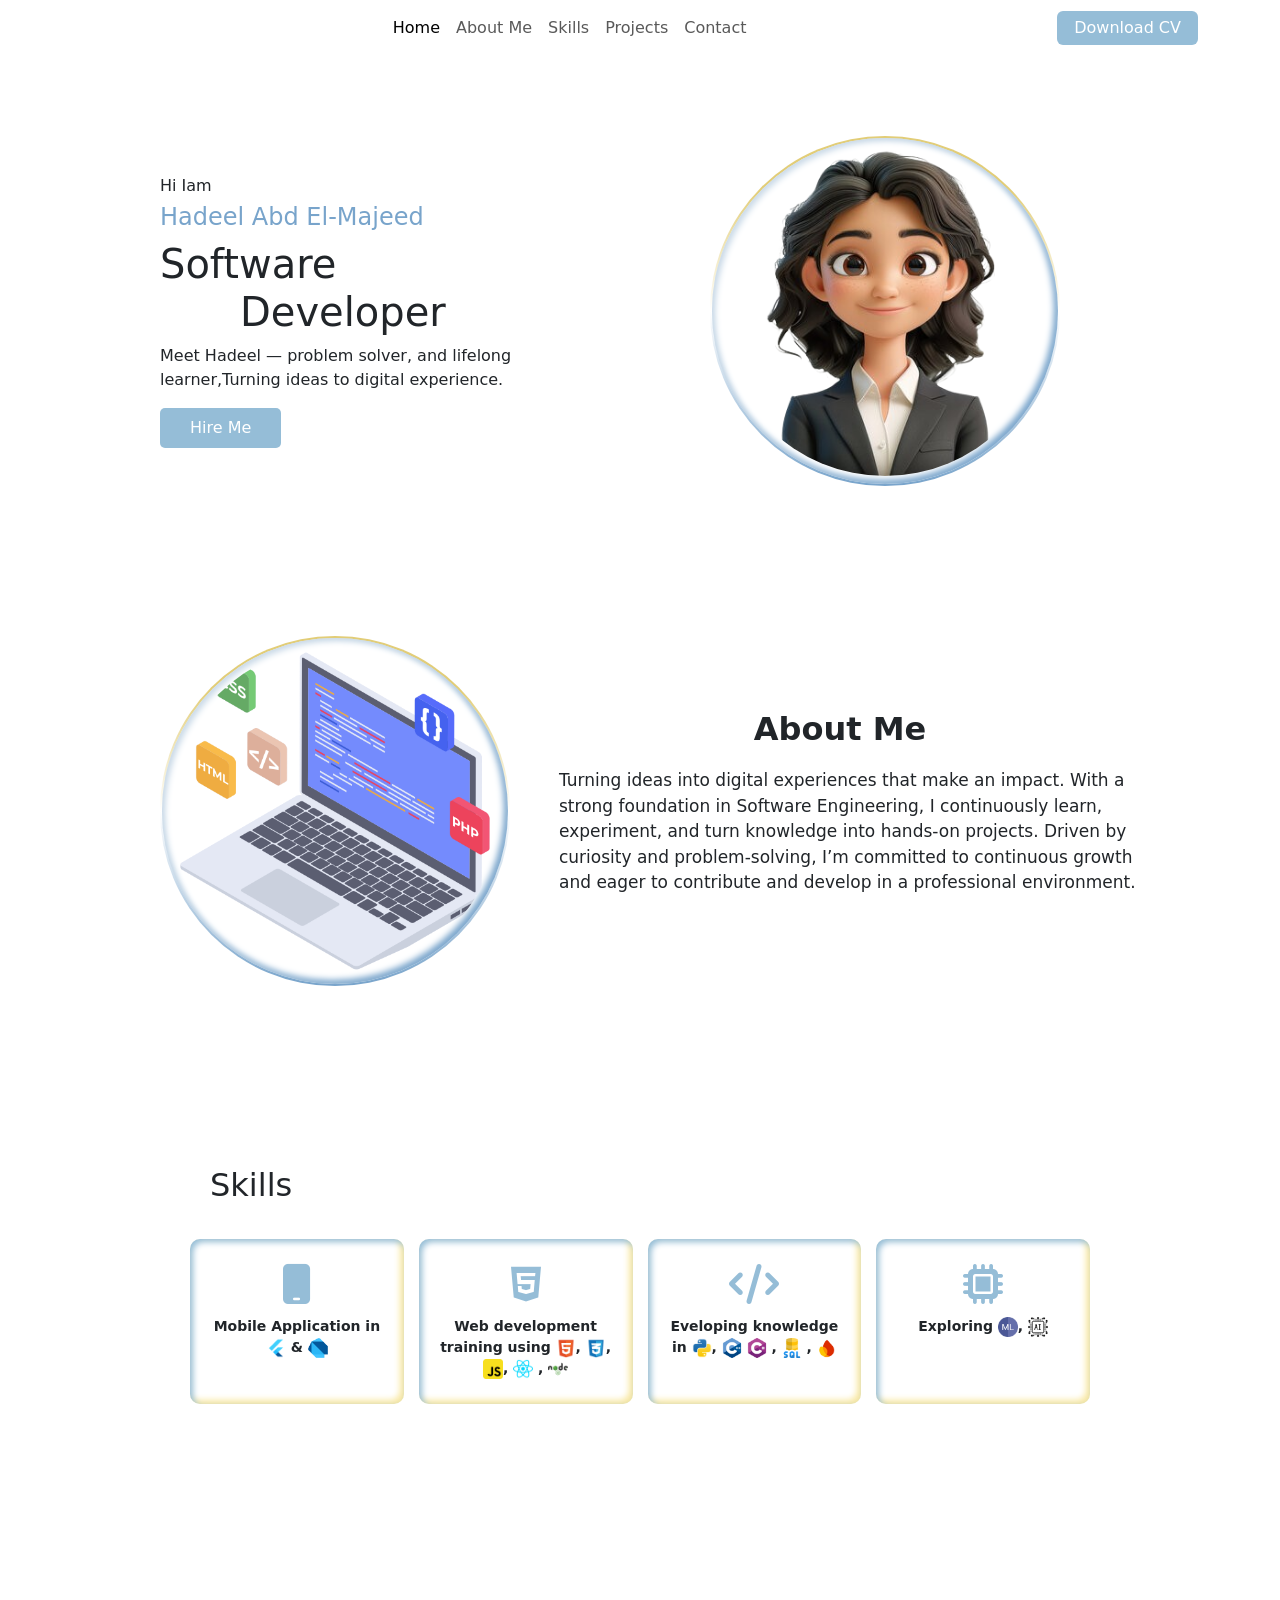
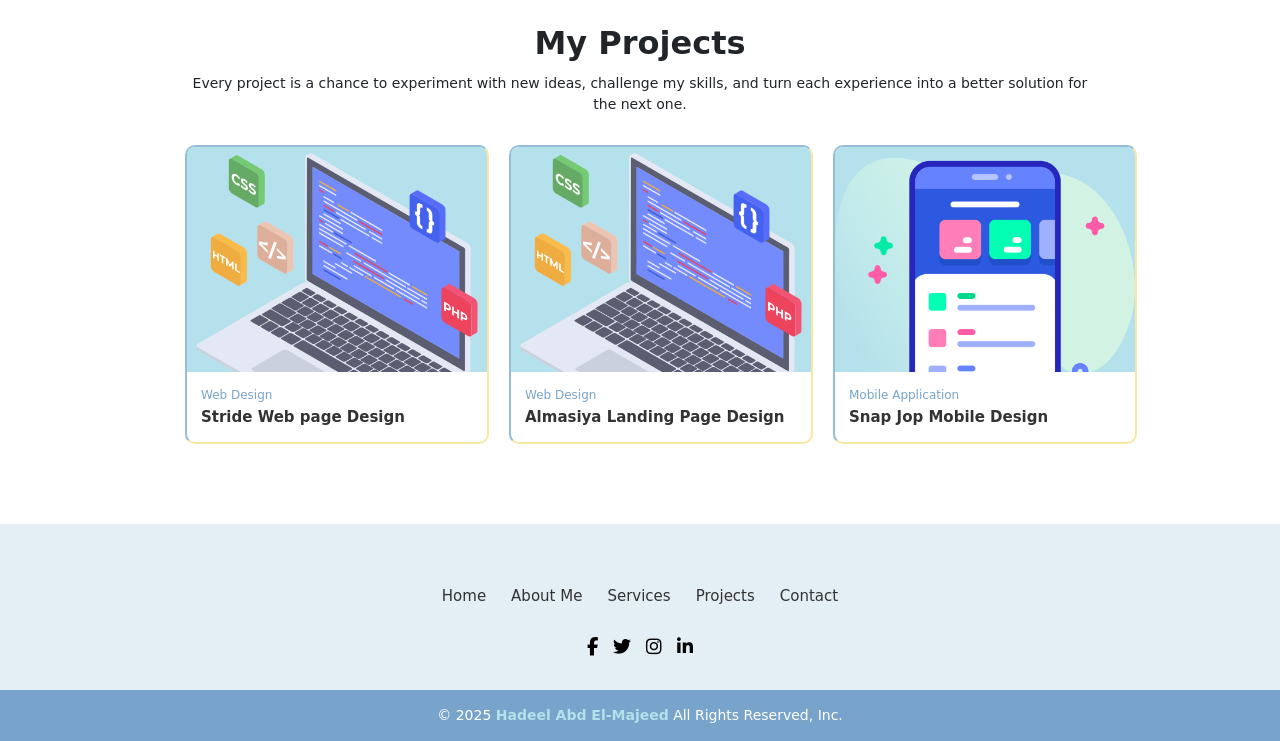
==== commit 128329c4: "uploded" ====
--- a/index.html
+++ b/index.html
@@ -63,6 +63,7 @@
           <div class="d-flex justify-content-center mt-2 mt-lg-0">
             <a href="#" class="text-decoration-none">
               <a href="./assets/CV/Hadeel CV-1.pdf"
+                target="_blank"
                 ><button id="downlaodCv" class="btn px-3 py-1 text-white">
                   Download CV
                 </button></a
@@ -88,7 +89,7 @@
               to digital experience.
             </p>
 
-            <a href="emailto:"><button id="btn-hire">Hire Me</button></a>
+            <a href="mailto:hadeel.abdelmajeed@gmail.com"><button id="btn-hire">Hire Me</button></a>
           </div>
         </div>
         <div id="container-img">
@@ -314,17 +315,21 @@
         <!-- Social icons -->
         <div class="footer-icons">
           <a href="https://www.facebook.com/share/18kJuqzCCi/?mibextid=wwXIfr"
+          target="_blank"
             ><i class="fa-brands fa-facebook-f"></i
           ></a>
           <a href="https://x.com/hadeelabdelmjed?s=11&t=0XwKX7gct5JsSlhyVmlChg"
+          target="_blank"
             ><i class="fa-brands fa-twitter"></i
           ></a>
           <a
             href="https://www.instagram.com/hadeel_abdelmajeed?stkn=MWpycjRxaXc5cHhhMA%3D%3D&utm_source=qr"
+            target="_blank"
             ><i class="fa-brands fa-instagram"></i
           ></a>
           <a
             href="https://www.linkedin.com/in/hadeel-abd-el-majeed-aa49a2231?utm_source=share_via&utm_content=profile&utm_medium=member_ios"
+             target="_blank"
             ><i class="fa-brands fa-linkedin-in"></i
           ></a>
         </div>
--- a/style/style.css
+++ b/style/style.css
@@ -210,7 +210,7 @@
   border-radius: 50%;
   background:
     linear-gradient(#ffffff, #ffffff) padding-box,
-    linear-gradient(to bottom, #b3b0b0 15%, #ffffff 50%, #78a4cb 100%) border-box;
+    linear-gradient(to bottom, #e2cd77 15%, #ffffff 50%, #78a4cb 100%) border-box;
   box-shadow:
     rgb(204, 219, 232) 3px 3px 6px 0px inset,
     #78a4cb -3px -3px 6px 1px inset;
@@ -357,6 +357,8 @@
   /* background-color: var(--second-color); */
   border-radius: 10px;
   border: 2px solid var(--second-color);
+  border-bottom-color: var(--accent-color);
+  border-right-color: var(--accent-color);
   /* height: 300px; */
   overflow: hidden;
   transition: transform 0.3s ease, box-shadow 0.3s ease;
